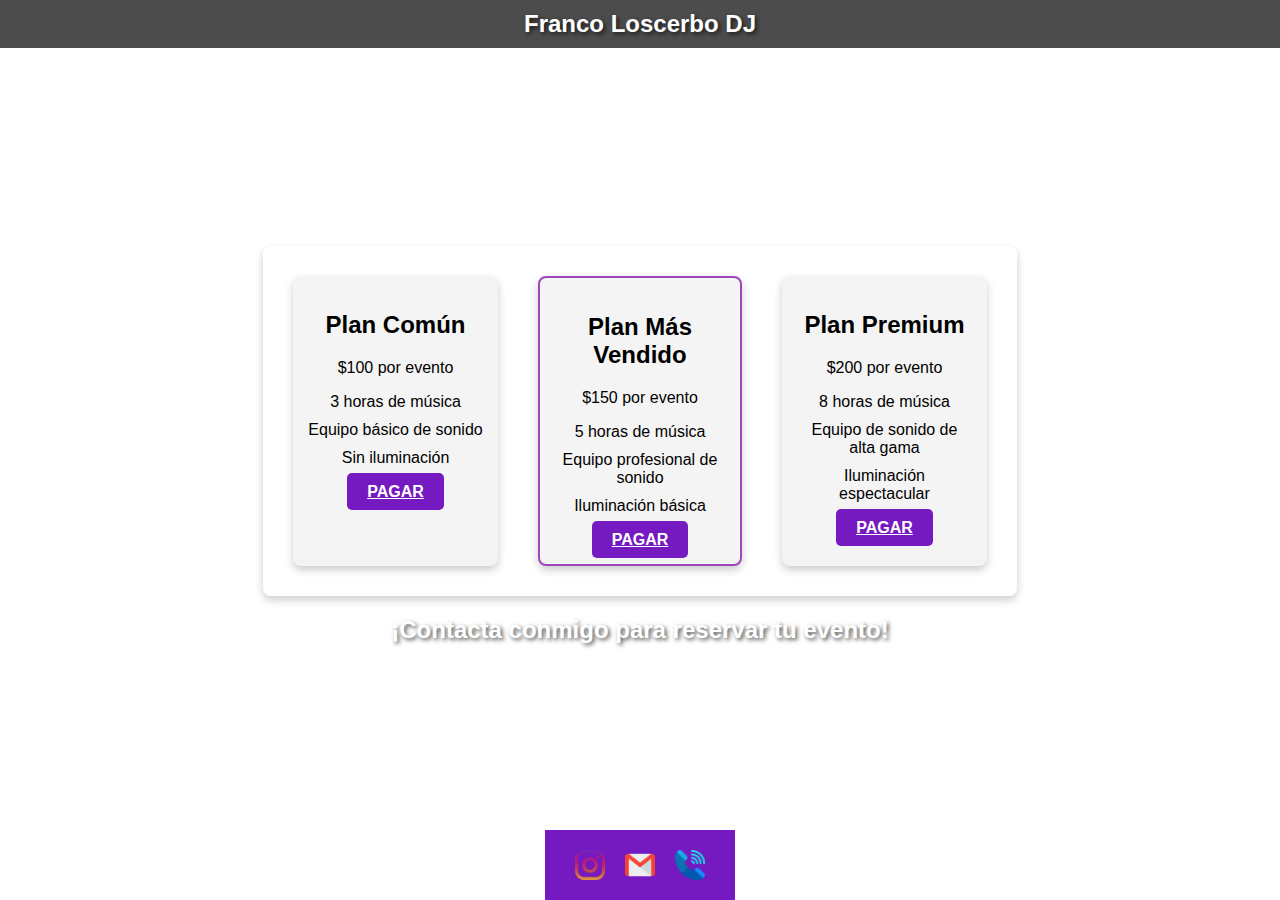
==== index.html @ 5cdae117 "fin" ====
<!DOCTYPE html>
<html lang="es">
<head>
    <meta charset="UTF-8">
    <meta name="viewport" content="width=device-width, initial-scale=1.0">
    <title>Franco Looscerbo DJ</title>
    <link rel="icon" href="logo png.png">
    <link rel="stylesheet" type="text/css" href="styles.css">
</head>
<body>
    <video autoplay muted loop>
        <source src="mix_videos.mp4" type="video/mp4">
        Tu navegador no admite la reproducción de video.
    </video>

    <div class="header-franco">
        <div class="header">Franco Loscerbo DJ</div>
    </div>

    <div class="main-franco">
        <div class="dj-tabla">
            <div class="plan">
                <h2>Plan Común</h2>
                <p class="price">$100 por evento</p>
                <ul class="features">
                    <li>3 horas de música</li>
                    <li>Equipo básico de sonido</li>
                    <li>Sin iluminación</li>
                </ul>

                 <a href="pago.html" class="btn">PAGAR</a>
            </div>

            <div class="plan recomendacion">
                <h2>Plan Más Vendido</h2>
                <p class="price">$150 por evento</p>
                <ul class="features">
                    <li>5 horas de música</li>
                    <li>Equipo profesional de sonido</li>
                    <li>Iluminación básica</li>
                </ul>
                <a href="pago.html" class="btn">PAGAR</a>
            </div>

            <div class="plan">
                <h2>Plan Premium</h2>
                <p class="price">$200 por evento</p>
                <ul class="features">
                    <li>8 horas de música</li>
                    <li>Equipo de sonido de alta gama</li>
                    <li>Iluminación espectacular</li>
                </ul>
                <a href="pago.html" class="btn">PAGAR</a>
            </div>
        </div>

        <div class="segundo-header">¡Contacta conmigo para reservar tu evento!</div>
    </div>

    <div class="footer">
        <img src="instagram.png" alt="Instagram">
        <img src="gmail.png" alt="Correo Electrónico">
        <img src="llamada-telefonica.png" alt="Teléfono">
    </div>
</body>
</html>
---- styles.css ----
body {
    font-family: Arial, sans-serif;
    margin: 0;
    padding: 0;
    overflow: hidden;
    background-size: cover;
    display: flex;
    flex-direction: column;
    justify-content: space-between;
    align-items: center;
    min-height: 100vh;
    position: relative;
}

video {
    height: 100%;
    object-fit: cover;
    z-index: -1;
    position: absolute;
    top: 0;
    left: 0;
    width: 100%;
    
}


.header-franco {
    background-color: rgba(0, 0, 0, 0.7);
    padding: 10px 0;
    width: 100%;
    text-align: center;
    position: absolute;
    top: 0;
    color: #fff;
}

.header {
    font-size: 24px;
    font-weight: bold;
    color: #fff;
    text-shadow: 2px 2px 4px rgba(0, 0, 0, 0.7);
    margin: 0;
}

.main-franco {
    align-items: center;
    justify-content: center;
    flex-grow: 1;
    margin-top: 60px;
    display: flex;
    flex-direction: column; 
}

.dj-tabla {
    background-color: rgba(255, 255, 255, 0.8);
    box-shadow: 0 4px 8px rgba(0, 0, 0, 0.2);
    border-radius: 8px;
    padding: 20px;
    text-align: center;
    width: 80%;
    grid-template-columns: repeat(3, 1fr);
    gap: 20px;
    display: grid;
    margin-top: 20px;
}

.plan {
    background-color: #f4f4f4;
    border-radius: 8px;
    box-shadow: 0 4px 8px rgba(0, 0, 0, 0.2);
    padding: 15px;
    text-align: center;
    transition: transform 0.3s ease;
    margin: 10px;
}

.plan:hover {
    transform: scale(1.05);
}

.recomendacion {
    border: 2px solid #a046bb;
}

.btn {
    background-color: #7519c0;
    color: #fff;
    border: none;
    padding: 10px 20px;
    border-radius: 5px;
    text-transform: uppercase;
    font-weight: bold;
    cursor: pointer;
}

.features {
    list-style: none;
    padding: 0;
}

.features li {
    margin: 10px 0;
}

.segundo-header {
    font-size: 24px;
    font-weight: bold;
    color: #fff;
    text-shadow: 2px 2px 4px rgba(0, 0, 0, 0.7);
    margin-top: 20px;
}

.footer {
    background-color: #7519c0;
    padding: 20px;
    color: #fff;
    display: flex;
    justify-content: center;
    align-items: center;
    margin-top: 20px;
}

.footer img {
    margin: 0 10px;
    height: 30px;

    width: 30px;
}

@media (max-width: 768px) {
    .dj-table {
        grid-template-columns: 1fr;

        width: 90%;
    }

    .main-container {
        padding: 10px;
        margin-top: 20px;
    }
}
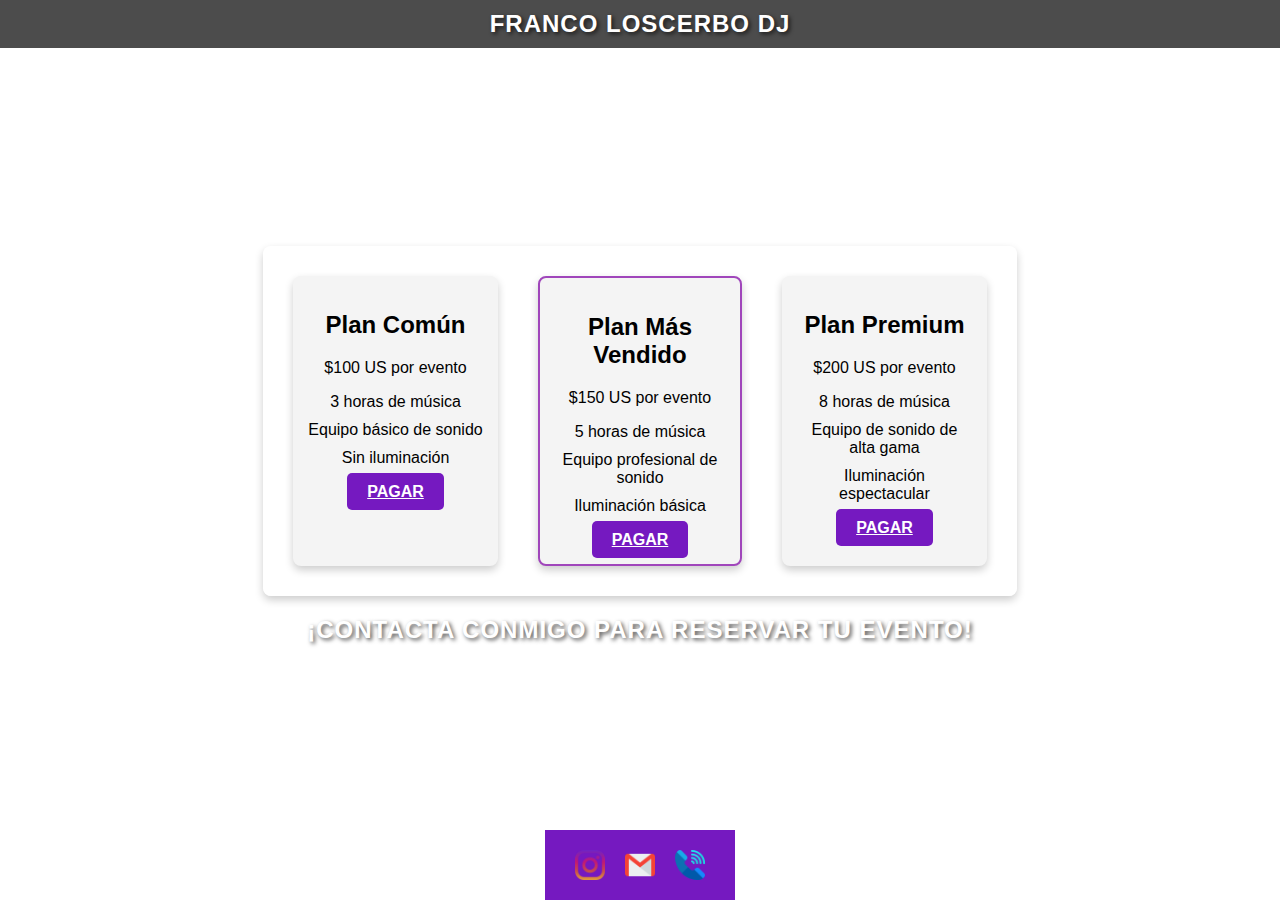
==== commit 70f2f1c7: "fin" ====
--- a/index.html
+++ b/index.html
@@ -21,7 +21,7 @@
         <div class="dj-tabla">
             <div class="plan">
                 <h2>Plan Común</h2>
-                <p class="price">$100 por evento</p>
+                <p class="price">$100 US por evento</p>
                 <ul class="features">
                     <li>3 horas de música</li>
                     <li>Equipo básico de sonido</li>
@@ -33,7 +33,7 @@
 
             <div class="plan recomendacion">
                 <h2>Plan Más Vendido</h2>
-                <p class="price">$150 por evento</p>
+                <p class="price">$150 US por evento</p>
                 <ul class="features">
                     <li>5 horas de música</li>
                     <li>Equipo profesional de sonido</li>
@@ -44,7 +44,7 @@
 
             <div class="plan">
                 <h2>Plan Premium</h2>
-                <p class="price">$200 por evento</p>
+                <p class="price">$200 US por evento</p>
                 <ul class="features">
                     <li>8 horas de música</li>
                     <li>Equipo de sonido de alta gama</li>
--- a/styles.css
+++ b/styles.css
@@ -2,7 +2,8 @@
     font-family: Arial, sans-serif;
     margin: 0;
     padding: 0;
-    overflow: hidden;
+    overflow-x: hidden;
+    overflow-y: scroll; 
     background-size: cover;
     display: flex;
     flex-direction: column;
@@ -10,6 +11,17 @@
     align-items: center;
     min-height: 100vh;
     position: relative;
+}
+
+.header-franco, .segundo-header {
+    text-shadow: none;
+}
+
+.header, .segundo-header {
+    font-size: 20px; 
+    font-weight: normal; 
+    text-transform: uppercase; 
+    letter-spacing: 1px; 
 }
 
 video {
@@ -20,9 +32,7 @@
     top: 0;
     left: 0;
     width: 100%;
-    
-}
-
+}
 
 .header-franco {
     background-color: rgba(0, 0, 0, 0.7);
@@ -48,7 +58,7 @@
     flex-grow: 1;
     margin-top: 60px;
     display: flex;
-    flex-direction: column; 
+    flex-direction: column;
 }
 
 .dj-tabla {
@@ -123,19 +133,81 @@
 .footer img {
     margin: 0 10px;
     height: 30px;
-
     width: 30px;
 }
 
-@media (max-width: 768px) {
-    .dj-table {
+@media (max-width: 610px) {
+    .main-franco {
+        margin-top: 20px; 
+    }
+
+    .dj-tabla {
+        width: 100%;
         grid-template-columns: 1fr;
-
+    }
+
+    .plan {
+        width: 90%; 
+        padding: 10px;
+    }
+
+    .features li {
+        margin: 5px 0;
+    }
+
+    .segundo-header {
+        font-size: 20px; 
+    }
+
+    .footer {
+        padding: 10px;
+    }
+
+    .footer img {
+        height: 20px; 
+        width: 20px;
+    }
+}
+
+
+@media (max-width: 280px) {
+    .dj-tabla {
+        width: 100%;
+        grid-template-columns: 1fr;
+    }
+
+    .main-franco {
+        margin-top: 10px;
+    }
+
+    .header-franco {
+        padding: 5px 0;
+    }
+
+    .header {
+        font-size: 20px;
+    }
+
+    .plan {
         width: 90%;
-    }
-
-    .main-container {
-        padding: 10px;
-        margin-top: 20px;
-    }
-}
+        padding: 10px;
+    }
+
+    .features li {
+        margin: 5px 0;
+    }
+
+    .segundo-header {
+        font-size: 20px;
+    }
+
+    .footer {
+        padding: 10px;
+    }
+
+    .footer img {
+        height: 20px;
+        width: 20px;
+    }
+}
+
